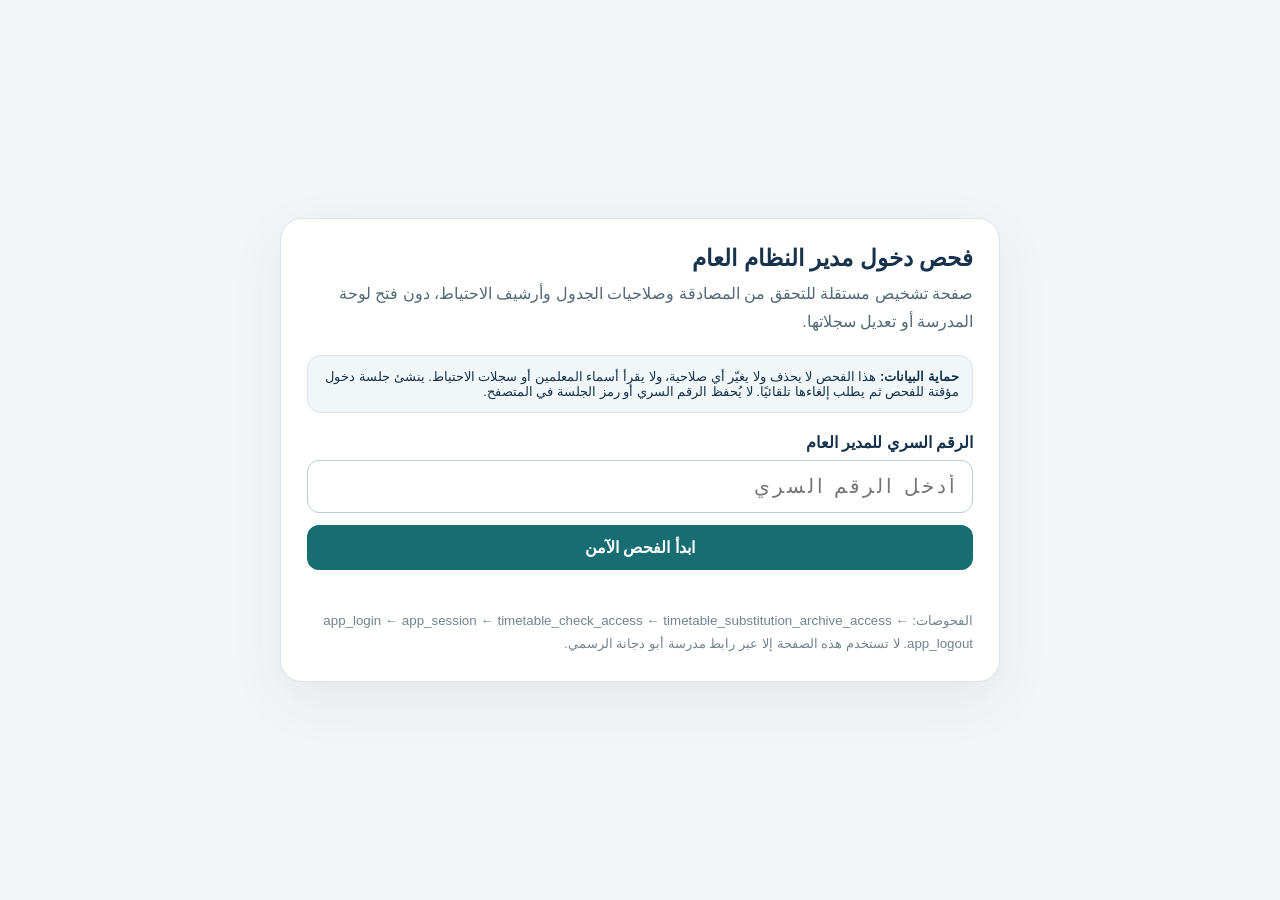
==== admin-login-diagnostics.html @ 0929fe53 "Add isolated read-only administrator login diagnostics page" ====
<!doctype html>
<html lang="ar" dir="rtl">
<head>
<meta charset="utf-8">
<meta name="viewport" content="width=device-width,initial-scale=1">
<meta name="theme-color" content="#183653">
<title>فحص دخول مدير النظام | مدرسة أبو دجانة</title>
<style>
:root{font-family:Tahoma,Arial,sans-serif;color:#17324b;background:#f3f6f8}
*{box-sizing:border-box}body{margin:0;padding:24px;min-height:100vh;display:grid;place-items:center}
main{width:min(720px,100%);background:white;border:1px solid #dbe4ea;border-radius:22px;padding:26px;box-shadow:0 18px 55px #17324b12}
h1{font-size:23px;margin:0 0 8px}p{line-height:1.8;color:#546879;margin:8px 0}
.note{background:#f1f6f8;border:1px solid #d7e3e9;border-radius:14px;padding:13px;margin:18px 0;font-size:13px}
label{display:block;font-weight:700;margin:20px 0 8px}
input{width:100%;padding:14px;border:1px solid #bdccd6;border-radius:12px;font:inherit;font-size:20px;letter-spacing:3px}
button{border:0;border-radius:12px;padding:13px 18px;font:inherit;font-weight:700;cursor:pointer}
#run{background:#176d72;color:white;width:100%;margin-top:12px}
#run:disabled{opacity:.5;cursor:wait}
#results{margin-top:20px;display:grid;gap:9px}
.result{display:flex;align-items:flex-start;justify-content:space-between;gap:14px;padding:12px;border:1px solid #e0e8ed;border-radius:12px}
.result strong{display:block}.detail{font-size:12px;color:#657887;margin-top:4px;line-height:1.6;overflow-wrap:anywhere}
.state{font-size:12px;font-weight:700;white-space:nowrap}.ok{color:#16764c}.bad{color:#b42318}.wait{color:#976500}
#summary{margin-top:18px;font-weight:700;line-height:1.8}
small{display:block;margin-top:20px;color:#738392;line-height:1.7}
</style>
</head>
<body>
<main>
<h1>فحص دخول مدير النظام العام</h1>
<p>صفحة تشخيص مستقلة للتحقق من المصادقة وصلاحيات الجدول وأرشيف الاحتياط، دون فتح لوحة المدرسة أو تعديل سجلاتها.</p>
<div class="note">
<strong>حماية البيانات:</strong>
هذا الفحص لا يحذف ولا يغيّر أي صلاحية، ولا يقرأ أسماء المعلمين أو سجلات الاحتياط. ينشئ جلسة دخول مؤقتة للفحص ثم يطلب إلغاءها تلقائيًا. لا يُحفظ الرقم السري أو رمز الجلسة في المتصفح.
</div>
<label for="pin">الرقم السري للمدير العام</label>
<input id="pin" type="password" inputmode="numeric" autocomplete="off" maxlength="10" placeholder="أدخل الرقم السري">
<button id="run" type="button">ابدأ الفحص الآمن</button>
<div id="results" aria-live="polite"></div>
<div id="summary"></div>
<small>الفحوصات: app_login ← app_session ← timetable_check_access ← timetable_substitution_archive_access ← app_logout. لا تستخدم هذه الصفحة إلا عبر رابط مدرسة أبو دجانة الرسمي.</small>
</main>
<script>
(() => {
  "use strict";
  const SA_URL = "https://ylsocrvwqibptuwfzbke.supabase.co/functions/v1/student-affairs";
  const TT_URL = "https://ylsocrvwqibptuwfzbke.supabase.co/functions/v1/timetable-management";
  const API_KEY = "sb_publishable_xHm5_31UUMAQwpegIxhOTg_iiGdFLW5";
  const pinInput = document.getElementById("pin");
  const runButton = document.getElementById("run");
  const results = document.getElementById("results");
  const summary = document.getElementById("summary");
  let busy = false;

  function normalizePin(value) {
    return String(value || "")
      .replace(/[٠-٩]/g, digit => String("٠١٢٣٤٥٦٧٨٩".indexOf(digit)))
      .replace(/[۰-۹]/g, digit => String("۰۱۲۳۴۵۶۷۸۹".indexOf(digit)))
      .replace(/\s/g, "");
  }

  function addResult(title, state, detail) {
    const row = document.createElement("div");
    row.className = "result";
    const text = document.createElement("div");
    const strong = document.createElement("strong");
    strong.textContent = title;
    const note = document.createElement("div");
    note.className = "detail";
    note.textContent = detail || "";
    text.append(strong, note);
    const status = document.createElement("div");
    status.className = "state " + (state === "نجح" ? "ok" : state === "فشل" ? "bad" : "wait");
    status.textContent = state;
    row.append(text, status);
    results.append(row);
    return status;
  }

  async function post(url, body, token) {
    const controller = new AbortController();
    const timeout = setTimeout(() => controller.abort(), 12000);
    try {
      const headers = { "Content-Type": "application/json", "apikey": API_KEY };
      if (token) headers.Authorization = "Bearer " + token;
      const response = await fetch(url, {
        method: "POST",
        headers,
        body: JSON.stringify(body),
        cache: "no-store",
        signal: controller.signal
      });
      let data = {};
      try { data = await response.json(); } catch (_) {}
      if (!response.ok) {
        const error = new Error(data.error || ("HTTP " + response.status));
        error.status = response.status;
        throw error;
      }
      return data;
    } finally {
      clearTimeout(timeout);
    }
  }

  runButton.addEventListener("click", async () => {
    if (busy) return;
    const pin = normalizePin(pinInput.value);
    if (!/^[0-9]{4,10}$/.test(pin)) {
      summary.textContent = "أدخل رقمًا سريًا من 4 إلى 10 أرقام.";
      pinInput.focus();
      return;
    }

    busy = true;
    runButton.disabled = true;
    pinInput.value = "";
    results.replaceChildren();
    summary.textContent = "يجري الفحص. لا تغلق الصفحة حتى تظهر نتيجة إلغاء جلسة الاختبار.";
    let token = "";
    let allCoreChecksPassed = true;

    try {
      const login = await post(SA_URL, { action: "app_login", pin });
      token = typeof login.token === "string" ? login.token : "";
      const isAdmin = login.principal?.type === "admin" &&
        login.principal?.name === "مدير النظام العام";
      addResult("1. مصادقة الرقم السري (app_login)", isAdmin ? "نجح" : "فشل",
        isAdmin ? "الخادم تعرّف على المدير العام وأصدر جلسة." :
        "استجاب الخادم، لكن نوع الحساب أو اسم صاحبه لا يطابق المدير العام.");
      if (!token || !isAdmin) {
        allCoreChecksPassed = false;
        throw new Error("لم يتم إصدار جلسة صالحة للمدير العام؛ أُوقف باقي الفحص.");
      }

      const session = await post(SA_URL, { action: "app_session" }, token);
      const sessionOk = session.principal?.type === "admin" &&
        session.principal?.name === "مدير النظام العام";
      addResult("2. التحقق من الجلسة (app_session)", sessionOk ? "نجح" : "فشل",
        sessionOk ? "الجلسة صالحة والخادم أعاد هوية المدير العام." :
        "الجلسة لم تُرجع هوية المدير العام كما هو متوقع.");
      if (!sessionOk) allCoreChecksPassed = false;

      const timetable = await post(TT_URL, { action: "timetable_check_access" }, token);
      const timetableOk = timetable.canAccess === true;
      addResult("3. صلاحية دخول لوحة الجدول (timetable_check_access)", timetableOk ? "نجح" : "فشل",
        "canAccess = " + String(timetable.canAccess));
      if (!timetableOk) allCoreChecksPassed = false;

      const archive = await post(TT_URL, { action: "timetable_substitution_archive_access" }, token);
      const archiveOk = archive.canView === true;
      addResult("4. صلاحية أرشيف الاحتياط (timetable_substitution_archive_access)", archiveOk ? "نجح" : "فشل",
        "canView = " + String(archive.canView));
      if (!archiveOk) allCoreChecksPassed = false;
    } catch (error) {
      allCoreChecksPassed = false;
      addResult("توقف الفحص", "فشل", error?.name === "AbortError"
        ? "انتهت مهلة الطلب بعد 12 ثانية."
        : (error.message || "تعذر إكمال أحد الطلبات."));
    } finally {
      if (token) {
        try {
          const logout = await post(SA_URL, { action: "app_logout" }, token);
          addResult("5. إلغاء جلسة الاختبار (app_logout)", logout.ok === true ? "نجح" : "فشل",
            logout.ok === true ? "أُلغيت جلسة الاختبار المؤقتة." : "لم يؤكد الخادم إلغاء الجلسة.");
          if (logout.ok !== true) allCoreChecksPassed = false;
        } catch (error) {
          addResult("5. إلغاء جلسة الاختبار (app_logout)", "فشل",
            "تعذر تأكيد الإلغاء؛ تنتهي الجلسة تلقائيًا خلال مدة صلاحيتها.");
          allCoreChecksPassed = false;
        }
      } else {
        addResult("5. إلغاء جلسة الاختبار (app_logout)", "نجح",
          "لم تُنشأ جلسة، لذلك لا توجد جلسة اختبار لإلغائها.");
      }
      token = "";
      summary.textContent = allCoreChecksPassed
        ? "النتيجة: اختبارات المصادقة والجلسة وصلاحيات الجدول وأرشيف الاحتياط نجحت. عند استمرار تعليق الصفحة الرئيسية، يكون موضع الخلل في تهيئة واجهة التطبيق أو نسختها المحمّلة، لا في صلاحيات المدير على الخادم."
        : "النتيجة: ظهر فشل في خطوة واحدة على الأقل. راجع اسم الخطوة ورسالة الاستجابة أعلاه لتحديد مسار الخلل.";
      busy = false;
      runButton.disabled = false;
    }
  });

  pinInput.addEventListener("keydown", event => {
    if (event.key === "Enter") runButton.click();
  });
})();
</script>
</body>
</html>
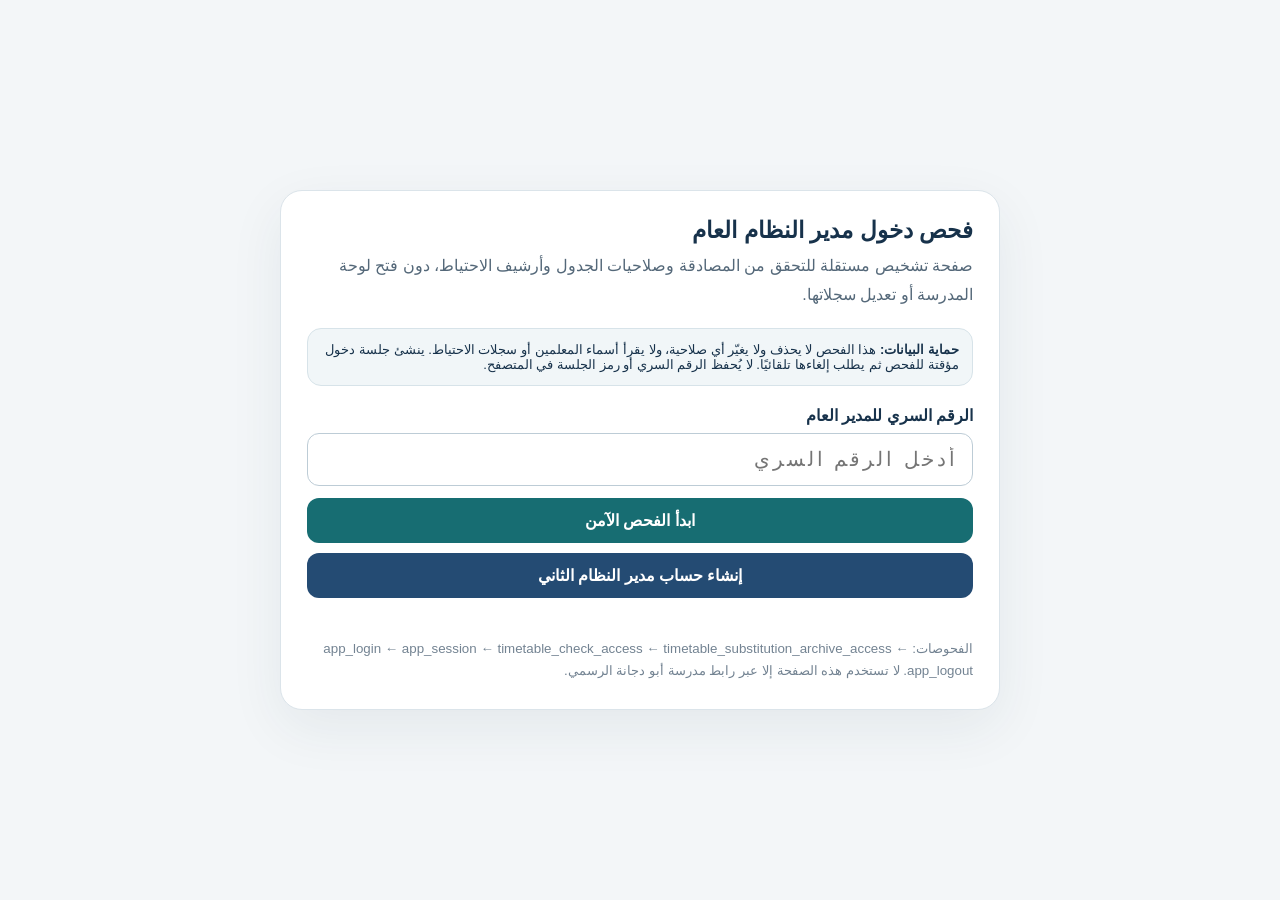
==== commit b9395624: "Add guarded secondary admin creation control to diagnostics page" ====
--- a/admin-login-diagnostics.html
+++ b/admin-login-diagnostics.html
@@ -15,7 +15,11 @@
 input{width:100%;padding:14px;border:1px solid #bdccd6;border-radius:12px;font:inherit;font-size:20px;letter-spacing:3px}
 button{border:0;border-radius:12px;padding:13px 18px;font:inherit;font-weight:700;cursor:pointer}
 #run{background:#176d72;color:white;width:100%;margin-top:12px}
-#run:disabled{opacity:.5;cursor:wait}
+#createAdmin{background:#244b73;color:white;width:100%;margin-top:10px}
+#run:disabled,#createAdmin:disabled{opacity:.5;cursor:wait}
+#createResult{margin-top:12px;padding:12px;border-radius:12px;background:#f1f6f8;line-height:1.9;overflow-wrap:anywhere;white-space:pre-wrap}
+#createResult:empty{display:none}
+.pin-result{font-size:22px;font-weight:800;letter-spacing:3px;direction:ltr;display:inline-block;color:#0c5d43}
 #results{margin-top:20px;display:grid;gap:9px}
 .result{display:flex;align-items:flex-start;justify-content:space-between;gap:14px;padding:12px;border:1px solid #e0e8ed;border-radius:12px}
 .result strong{display:block}.detail{font-size:12px;color:#657887;margin-top:4px;line-height:1.6;overflow-wrap:anywhere}
@@ -35,6 +39,8 @@
 <label for="pin">الرقم السري للمدير العام</label>
 <input id="pin" type="password" inputmode="numeric" autocomplete="off" maxlength="10" placeholder="أدخل الرقم السري">
 <button id="run" type="button">ابدأ الفحص الآمن</button>
+<button id="createAdmin" type="button">إنشاء حساب مدير النظام الثاني</button>
+<div id="createResult" aria-live="polite"></div>
 <div id="results" aria-live="polite"></div>
 <div id="summary"></div>
 <small>الفحوصات: app_login ← app_session ← timetable_check_access ← timetable_substitution_archive_access ← app_logout. لا تستخدم هذه الصفحة إلا عبر رابط مدرسة أبو دجانة الرسمي.</small>
@@ -47,6 +53,8 @@
   const API_KEY = "sb_publishable_xHm5_31UUMAQwpegIxhOTg_iiGdFLW5";
   const pinInput = document.getElementById("pin");
   const runButton = document.getElementById("run");
+  const createButton = document.getElementById("createAdmin");
+  const createResult = document.getElementById("createResult");
   const results = document.getElementById("results");
   const summary = document.getElementById("summary");
   let busy = false;
@@ -181,6 +189,55 @@
     }
   });
 
+  createButton.addEventListener("click", async () => {
+    if (busy) return;
+    const pin = normalizePin(pinInput.value);
+    if (!/^[0-9]{4,10}$/.test(pin)) {
+      createResult.textContent = "أدخل الرقم السري الحالي للمدير العام أولاً.";
+      pinInput.focus();
+      return;
+    }
+
+    busy = true;
+    runButton.disabled = true;
+    createButton.disabled = true;
+    pinInput.value = "";
+    createResult.textContent = "يجري التحقق من المدير الحالي ثم إنشاء الحساب. لا تغلق الصفحة.";
+    let token = "";
+    try {
+      const login = await post(SA_URL, { action: "app_login", pin });
+      token = typeof login.token === "string" ? login.token : "";
+      if (!token || login.principal?.type !== "admin" || login.principal?.name !== "مدير النظام العام") {
+        throw new Error("يلزم الدخول بحساب مدير النظام العام الحالي لإنشاء الحساب الثاني.");
+      }
+      const created = await post(SA_URL, { action: "admin_create_secondary_admin" }, token);
+      if (created.ok !== true || !/^\\d{10}$/.test(String(created.pin || ""))) {
+        throw new Error(created.error || "لم يؤكد الخادم إنشاء الحساب.");
+      }
+      createResult.replaceChildren();
+      const message = document.createElement("div");
+      message.textContent = "تم إنشاء حساب مدير النظام الثاني بنجاح. احفظ الرقم السري الآن؛ لن يُعرض مرة أخرى:";
+      const value = document.createElement("div");
+      value.className = "pin-result";
+      value.textContent = created.pin;
+      const warning = document.createElement("div");
+      warning.textContent = "احتفظ به في مكان آمن ولا ترسله في مجموعة أو محادثة عامة.";
+      createResult.append(message, value, warning);
+    } catch (error) {
+      createResult.textContent = error?.name === "AbortError"
+        ? "انتهت مهلة الطلب بعد 12 ثانية. لم نتمكن من تأكيد إنشاء الحساب."
+        : (error.message || "تعذر إنشاء الحساب الثاني.");
+    } finally {
+      if (token) {
+        try { await post(SA_URL, { action: "app_logout" }, token); } catch (_) {}
+      }
+      token = "";
+      busy = false;
+      runButton.disabled = false;
+      createButton.disabled = false;
+    }
+  });
+
   pinInput.addEventListener("keydown", event => {
     if (event.key === "Enter") runButton.click();
   });
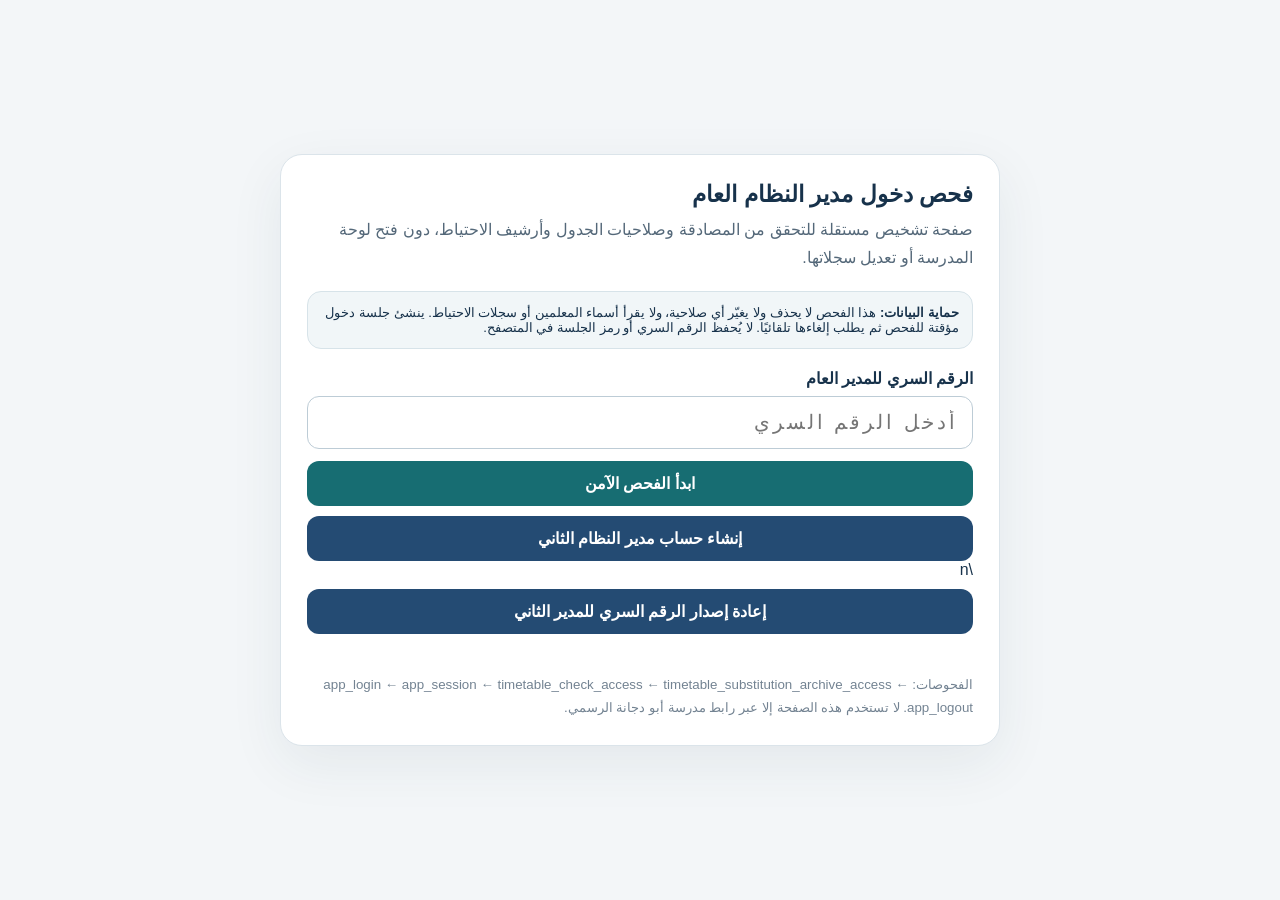
==== commit 6f6c9a36: "Add safe recovery control for secondary admin PIN" ====
--- a/admin-login-diagnostics.html
+++ b/admin-login-diagnostics.html
@@ -15,8 +15,8 @@
 input{width:100%;padding:14px;border:1px solid #bdccd6;border-radius:12px;font:inherit;font-size:20px;letter-spacing:3px}
 button{border:0;border-radius:12px;padding:13px 18px;font:inherit;font-weight:700;cursor:pointer}
 #run{background:#176d72;color:white;width:100%;margin-top:12px}
-#createAdmin{background:#244b73;color:white;width:100%;margin-top:10px}
-#run:disabled,#createAdmin:disabled{opacity:.5;cursor:wait}
+#createAdmin,#resetAdmin{background:#244b73;color:white;width:100%;margin-top:10px}\n#resetAdmin{background:#76511b}
+#run:disabled,#createAdmin:disabled,#resetAdmin:disabled{opacity:.5;cursor:wait}
 #createResult{margin-top:12px;padding:12px;border-radius:12px;background:#f1f6f8;line-height:1.9;overflow-wrap:anywhere;white-space:pre-wrap}
 #createResult:empty{display:none}
 .pin-result{font-size:22px;font-weight:800;letter-spacing:3px;direction:ltr;display:inline-block;color:#0c5d43}
@@ -39,7 +39,7 @@
 <label for="pin">الرقم السري للمدير العام</label>
 <input id="pin" type="password" inputmode="numeric" autocomplete="off" maxlength="10" placeholder="أدخل الرقم السري">
 <button id="run" type="button">ابدأ الفحص الآمن</button>
-<button id="createAdmin" type="button">إنشاء حساب مدير النظام الثاني</button>
+<button id="createAdmin" type="button">إنشاء حساب مدير النظام الثاني</button>\n<button id="resetAdmin" type="button">إعادة إصدار الرقم السري للمدير الثاني</button>
 <div id="createResult" aria-live="polite"></div>
 <div id="results" aria-live="polite"></div>
 <div id="summary"></div>
@@ -53,7 +53,7 @@
   const API_KEY = "sb_publishable_xHm5_31UUMAQwpegIxhOTg_iiGdFLW5";
   const pinInput = document.getElementById("pin");
   const runButton = document.getElementById("run");
-  const createButton = document.getElementById("createAdmin");
+  const createButton = document.getElementById("createAdmin");\n  const resetButton = document.getElementById("resetAdmin");
   const createResult = document.getElementById("createResult");
   const results = document.getElementById("results");
   const summary = document.getElementById("summary");
@@ -84,9 +84,9 @@
     return status;
   }
 
-  async function post(url, body, token) {
+  async function post(url, body, token, timeoutMs = 12000) {
     const controller = new AbortController();
-    const timeout = setTimeout(() => controller.abort(), 12000);
+    const timeout = setTimeout(() => controller.abort(), timeoutMs);
     try {
       const headers = { "Content-Type": "application/json", "apikey": API_KEY };
       if (token) headers.Authorization = "Bearer " + token;
@@ -210,8 +210,8 @@
       if (!token || login.principal?.type !== "admin" || login.principal?.name !== "مدير النظام العام") {
         throw new Error("يلزم الدخول بحساب مدير النظام العام الحالي لإنشاء الحساب الثاني.");
       }
-      const created = await post(SA_URL, { action: "admin_create_secondary_admin" }, token);
-      if (created.ok !== true || !/^\\d{10}$/.test(String(created.pin || ""))) {
+      const created = await post(SA_URL, { action: "admin_create_secondary_admin" }, token, 30000);
+      if (created.ok !== true || !/^\d{10}$/.test(String(created.pin || ""))) {
         throw new Error(created.error || "لم يؤكد الخادم إنشاء الحساب.");
       }
       createResult.replaceChildren();
@@ -225,7 +225,7 @@
       createResult.append(message, value, warning);
     } catch (error) {
       createResult.textContent = error?.name === "AbortError"
-        ? "انتهت مهلة الطلب بعد 12 ثانية. لم نتمكن من تأكيد إنشاء الحساب."
+        ? "انتهت مهلة الطلب بعد 30 ثانية. لم نتمكن من تأكيد إنشاء الحساب."
         : (error.message || "تعذر إنشاء الحساب الثاني.");
     } finally {
       if (token) {
@@ -235,6 +235,60 @@
       busy = false;
       runButton.disabled = false;
       createButton.disabled = false;
+    }
+  });
+
+  resetButton.addEventListener("click", async () => {
+    if (busy) return;
+    const pin = normalizePin(pinInput.value);
+    if (!/^[0-9]{4,10}$/.test(pin)) {
+      createResult.textContent = "أدخل الرقم السري الحالي للمدير العام أولاً.";
+      pinInput.focus();
+      return;
+    }
+
+    const confirmed = window.confirm("سيتم استبدال الرقم السري الحالي لحساب مدير النظام الثاني فقط. سيبقى حساب المدير العام دون تغيير. هل تريد المتابعة؟");
+    if (!confirmed) return;
+
+    busy = true;
+    runButton.disabled = true;
+    createButton.disabled = true;
+    resetButton.disabled = true;
+    pinInput.value = "";
+    createResult.textContent = "يجري التحقق من المدير العام ثم إصدار رقم جديد للمدير الثاني. لا تغلق الصفحة.";
+    let token = "";
+    try {
+      const login = await post(SA_URL, { action: "app_login", pin });
+      token = typeof login.token === "string" ? login.token : "";
+      if (!token || login.principal?.type !== "admin" || login.principal?.name !== "مدير النظام العام") {
+        throw new Error("يلزم الدخول بحساب مدير النظام العام الحالي لإعادة إصدار الرقم.");
+      }
+      const reset = await post(SA_URL, { action: "admin_reset_secondary_admin_pin" }, token, 30000);
+      if (reset.ok !== true || !/^\\d{10}$/.test(String(reset.pin || ""))) {
+        throw new Error(reset.error || "لم يؤكد الخادم إعادة إصدار الرقم.");
+      }
+      createResult.replaceChildren();
+      const message = document.createElement("div");
+      message.textContent = "تم إصدار رقم سري جديد لحساب مدير النظام الثاني. الرقم السابق لم يعد صالحاً. احفظ الرقم الجديد الآن:";
+      const value = document.createElement("div");
+      value.className = "pin-result";
+      value.textContent = reset.pin;
+      const warning = document.createElement("div");
+      warning.textContent = "هذه العملية لا تغيّر الرقم السري للمدير العام.";
+      createResult.append(message, value, warning);
+    } catch (error) {
+      createResult.textContent = error?.name === "AbortError"
+        ? "انتهت مهلة الطلب بعد 30 ثانية. لم نتمكن من تأكيد إعادة إصدار الرقم."
+        : (error.message || "تعذرت إعادة إصدار الرقم.");
+    } finally {
+      if (token) {
+        try { await post(SA_URL, { action: "app_logout" }, token); } catch (_) {}
+      }
+      token = "";
+      busy = false;
+      runButton.disabled = false;
+      createButton.disabled = false;
+      resetButton.disabled = false;
     }
   });
 
